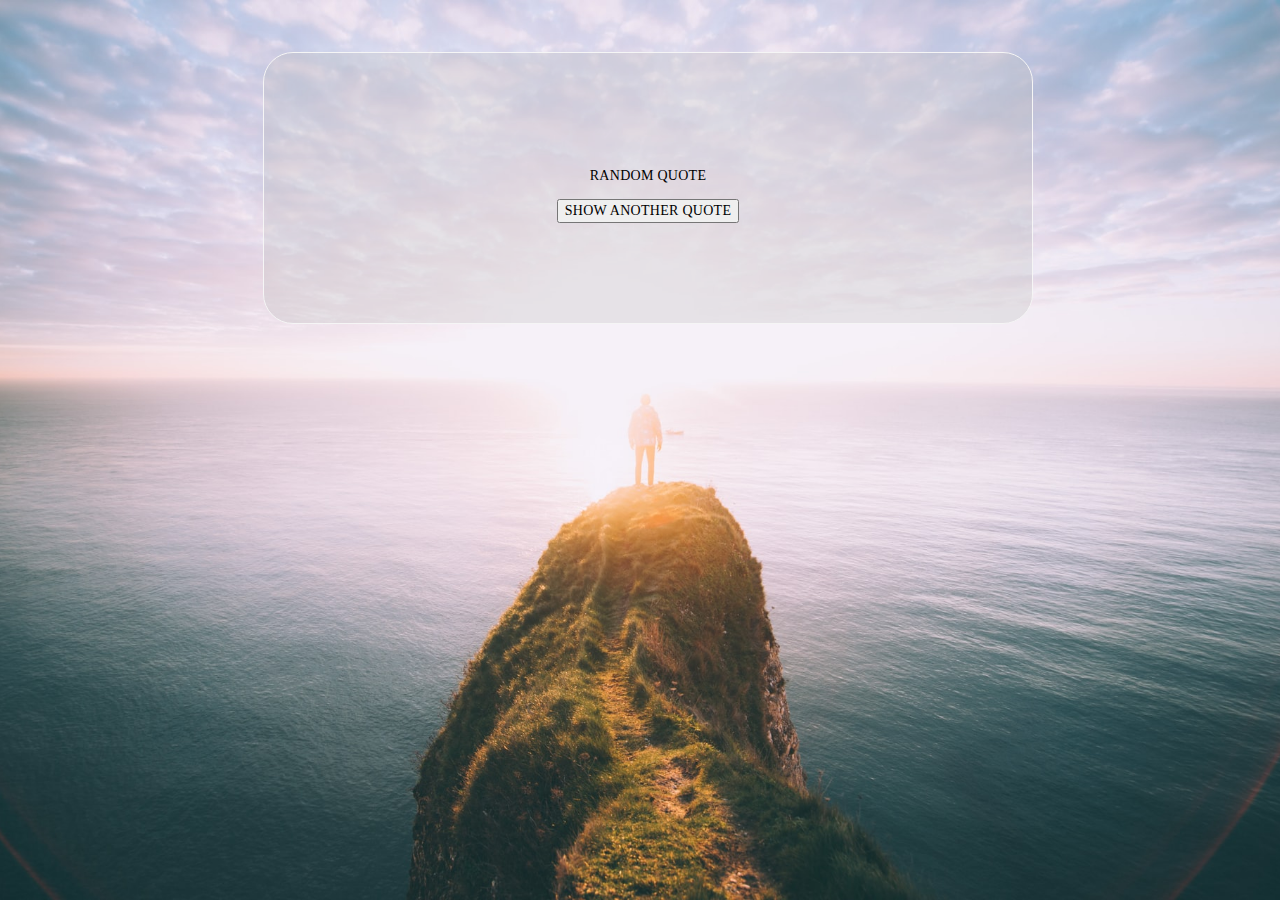
==== projects/Random Quote Generator/index.html @ ba4d307b "add quote generator project" ====
<!DOCTYPE html>
<html lang="en">
	<head>
		<meta charset="UTF-8" />
		<meta http-equiv="X-UA-Compatible" content="IE=edge" />
		<meta name="viewport" content="width=device-width, initial-scale=1.0" />
		<link rel="stylesheet" href="style.css">
		<title>random_quote_generator</title>
	</head>
	<body>
		<div class="container">
			<p class="quote" id="quote">Random Quote</p>
			<button class="button" id="button">Show Another Quote</button>
		</div>
		<script src="script.js"></script>
	</body>
</html>
---- projects/Random Quote Generator/style.css ----
html,
body {
	height: 100%;
	width: 100%;
}

body {
	background-image: url("will-van-wingerden-cZVthlrnlnQ-unsplash.jpg");
	background-attachment: fixed;
	background-size: cover;
	background-repeat: no-repeat;
	background-position: center;
}

.container {
	display: flex;
	flex-direction: column;
	justify-content: center;
	align-items: center;
	text-align: center;
	height: 30%;
	width: 60%;
	background-color: rgba(192, 192, 192, 0.3);
	border: groove 1px whitesmoke;
	border-radius: 30px;
	position: relative;
	top: 20%;
	left: 50%;
	transform: translate(-50%, -50%);
}

.quote,
.button {
	font-family: Cambria, Cochin, Georgia, Times, "Times New Roman", serif;
	font-size: 14px;
	font-weight: 300;
	line-height: 18px;
	letter-spacing: 0.02em;
	text-transform: uppercase;
}
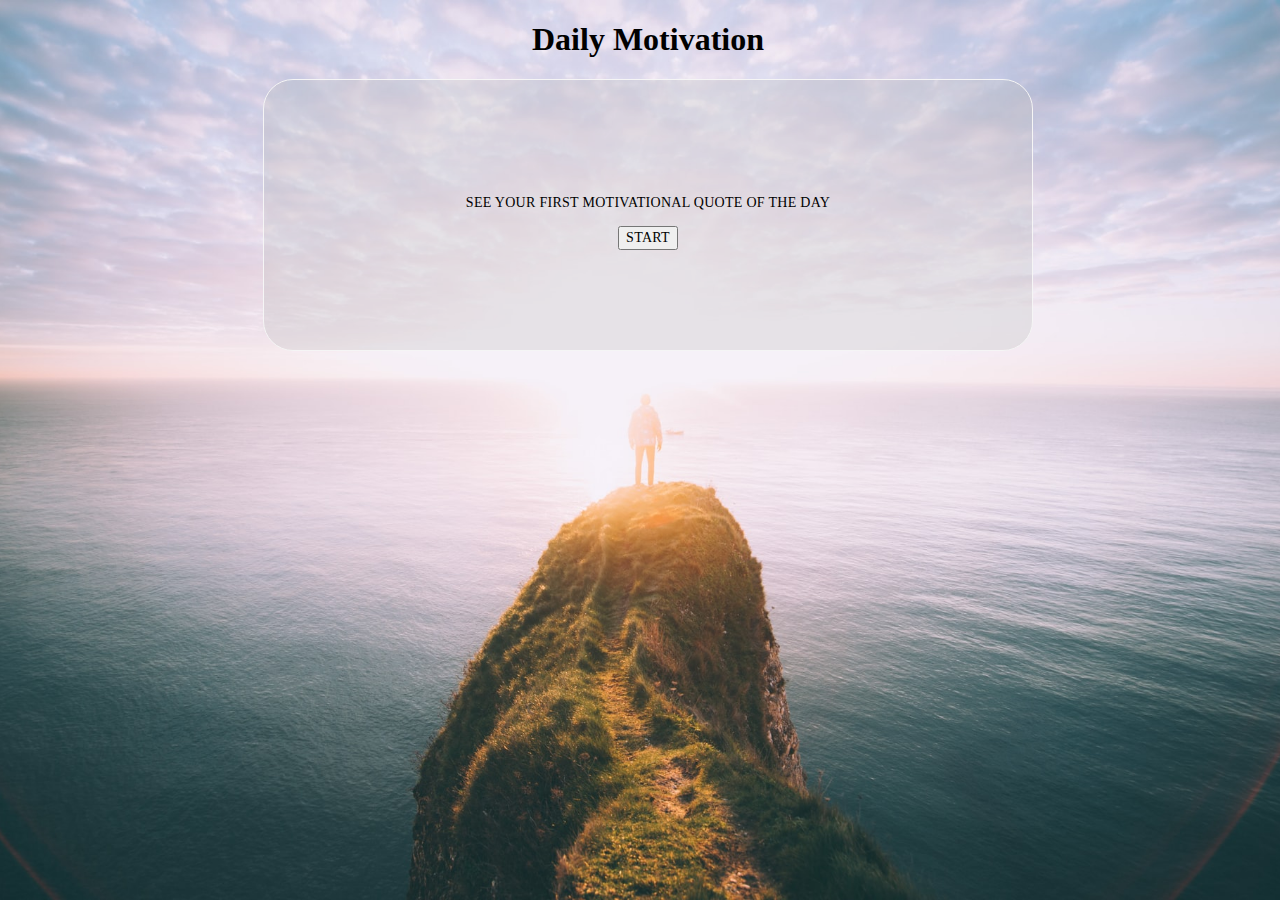
==== commit ac98bd98: "update random quote generator add author" ====
--- a/projects/Random Quote Generator/index.html
+++ b/projects/Random Quote Generator/index.html
@@ -5,12 +5,13 @@
 		<meta http-equiv="X-UA-Compatible" content="IE=edge" />
 		<meta name="viewport" content="width=device-width, initial-scale=1.0" />
 		<link rel="stylesheet" href="style.css">
-		<title>random_quote_generator</title>
+		<title>Random Quotes</title>
 	</head>
 	<body>
+		<h1>Daily Motivation</h1>
 		<div class="container">
-			<p class="quote" id="quote">Random Quote</p>
-			<button class="button" id="button">Show Another Quote</button>
+			<p class="quote" id="quote">See your First Motivational Quote of the Day</p>
+			<button class="button" id="button">Start</button>
 		</div>
 		<script src="script.js"></script>
 	</body>
--- a/projects/Random Quote Generator/style.css
+++ b/projects/Random Quote Generator/style.css
@@ -12,6 +12,10 @@
 	background-position: center;
 }
 
+h1 {
+	text-align: center;
+}
+
 .container {
 	display: flex;
 	flex-direction: column;
@@ -24,7 +28,7 @@
 	border: groove 1px whitesmoke;
 	border-radius: 30px;
 	position: relative;
-	top: 20%;
+	top: 15%;
 	left: 50%;
 	transform: translate(-50%, -50%);
 }
